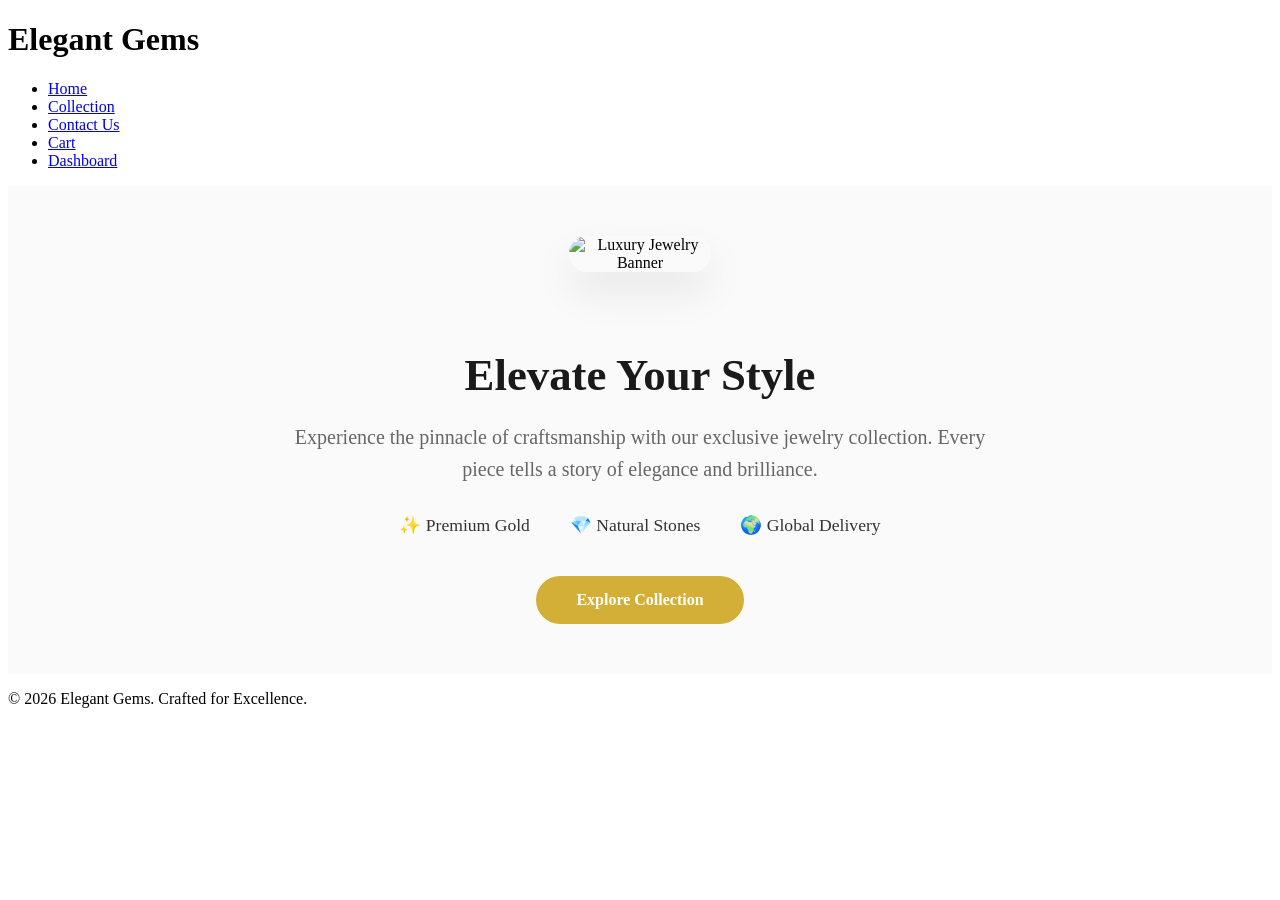
==== index.html @ a1daa178 "Update and rename home.html to index.html" ====
<!DOCTYPE html>
<html lang="en">
<head>
    <meta charset="UTF-8">
    <meta name="viewport" content="width=device-width, initial-scale=1.0">
    <title>Elegant Gems | Home</title>
    <link rel="stylesheet" href="style.css">
    <style>
        
        .home-layout {
            display: flex;
            flex-direction: column; 
            align-items: center;    
            text-align: center;     
            padding: 50px 20px;
            background-color: #fafafa; 
        }

        
        .home-image img {
            max-width: 85%;         
            height: auto;
            border-radius: 60px;    
            box-shadow: 0 20px 40px rgba(0,0,0,0.08); 
            margin-bottom: 40px;   
        }

        
        .home-text h2 {
            font-size: 2.8rem;
            color: #1a1a1a;
            margin-bottom: 20px;
            font-family: 'Playfair Display', serif; 
        }

        .home-text p {
            font-size: 1.25rem;
            color: #666;
            max-width: 700px;
            margin: 0 auto 30px;
            line-height: 1.6;
        }

        
        .promise-list {
            list-style: none;
            padding: 0;
            display: flex;
            justify-content: center;
            gap: 40px;
            margin-bottom: 40px;
        }

        .promise-list li {
            font-size: 1.1rem;
            color: #333;
            font-weight: 500;
        }

     
        .shop-btn {
            display: inline-block;
            padding: 15px 40px;
            background-color: #d4af37; 
            color: white;
            text-decoration: none;
            border-radius: 30px;
            font-weight: bold;
            transition: transform 0.3s ease;
        }

        .shop-btn:hover {
            transform: scale(1.05); 
            background-color: #c4a02e;
        }
    </style>
</head>
<body>

    <header>
        <h1>Elegant Gems</h1>
        <nav>
            <ul>
                <li><a href="home.html">Home</a></li>
                <li><a href="product.html">Collection</a></li>
                <li><a href="contact.html">Contact Us</a></li>
                <li><a href="cart.php">Cart</a></li>
                <li><a href="admin.html">Dashboard</a></li>
            </ul>
        </nav>
    </header>

    <main class="home-layout">
        <div class="home-image">
            <img src="images/home.jpg" alt="Luxury Jewelry Banner">
        </div>

        <div class="home-text">
            <h2>Elevate Your Style</h2>
            <p>Experience the pinnacle of craftsmanship with our exclusive jewelry collection. Every piece tells a story of elegance and brilliance.</p>
            
            <ul class="promise-list">
                <li>✨ Premium Gold</li>
                <li>💎 Natural Stones</li>
                <li>🌍 Global Delivery</li>
            </ul>

            <a href="product.html" class="shop-btn">Explore Collection</a>
        </div>
    </main>

    <footer>
        <p>&copy; 2026 Elegant Gems. Crafted for Excellence.</p>
    </footer>

</body>
</html>
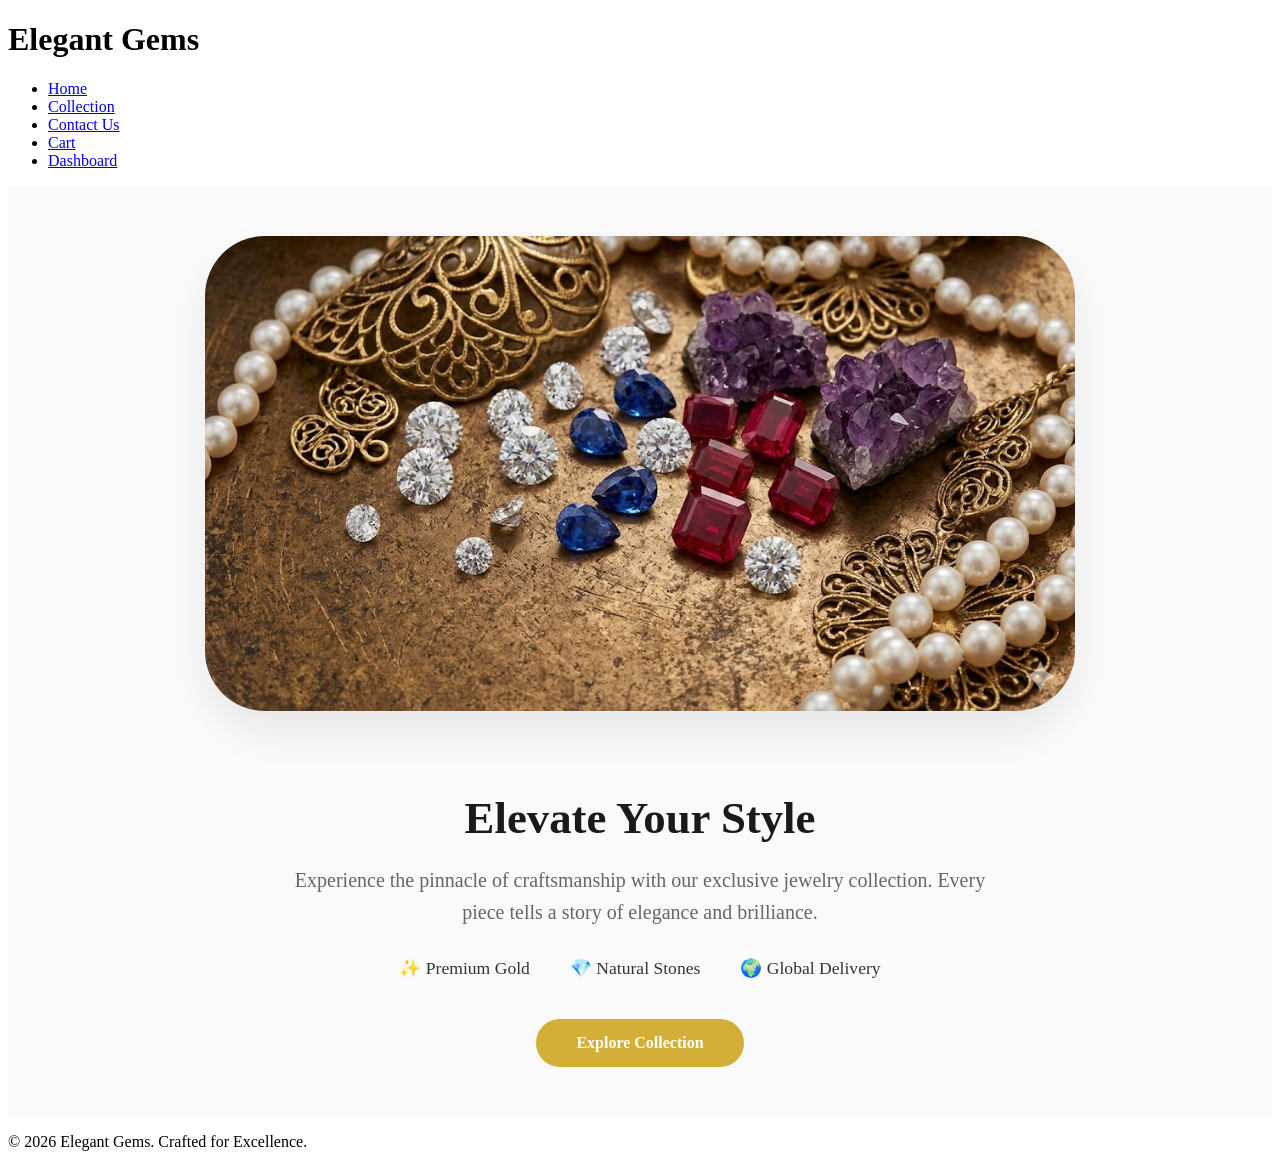
==== commit 6205236d: "Fix HTML encoding issues in index.html" ====
--- a/index.html
+++ b/index.html
@@ -81,7 +81,7 @@
         <h1>Elegant Gems</h1>
         <nav>
             <ul>
-                <li><a href="home.html">Home</a></li>
+                <li><a href="index.html">Home</a></li>
                 <li><a href="product.html">Collection</a></li>
                 <li><a href="contact.html">Contact Us</a></li>
                 <li><a href="cart.php">Cart</a></li>
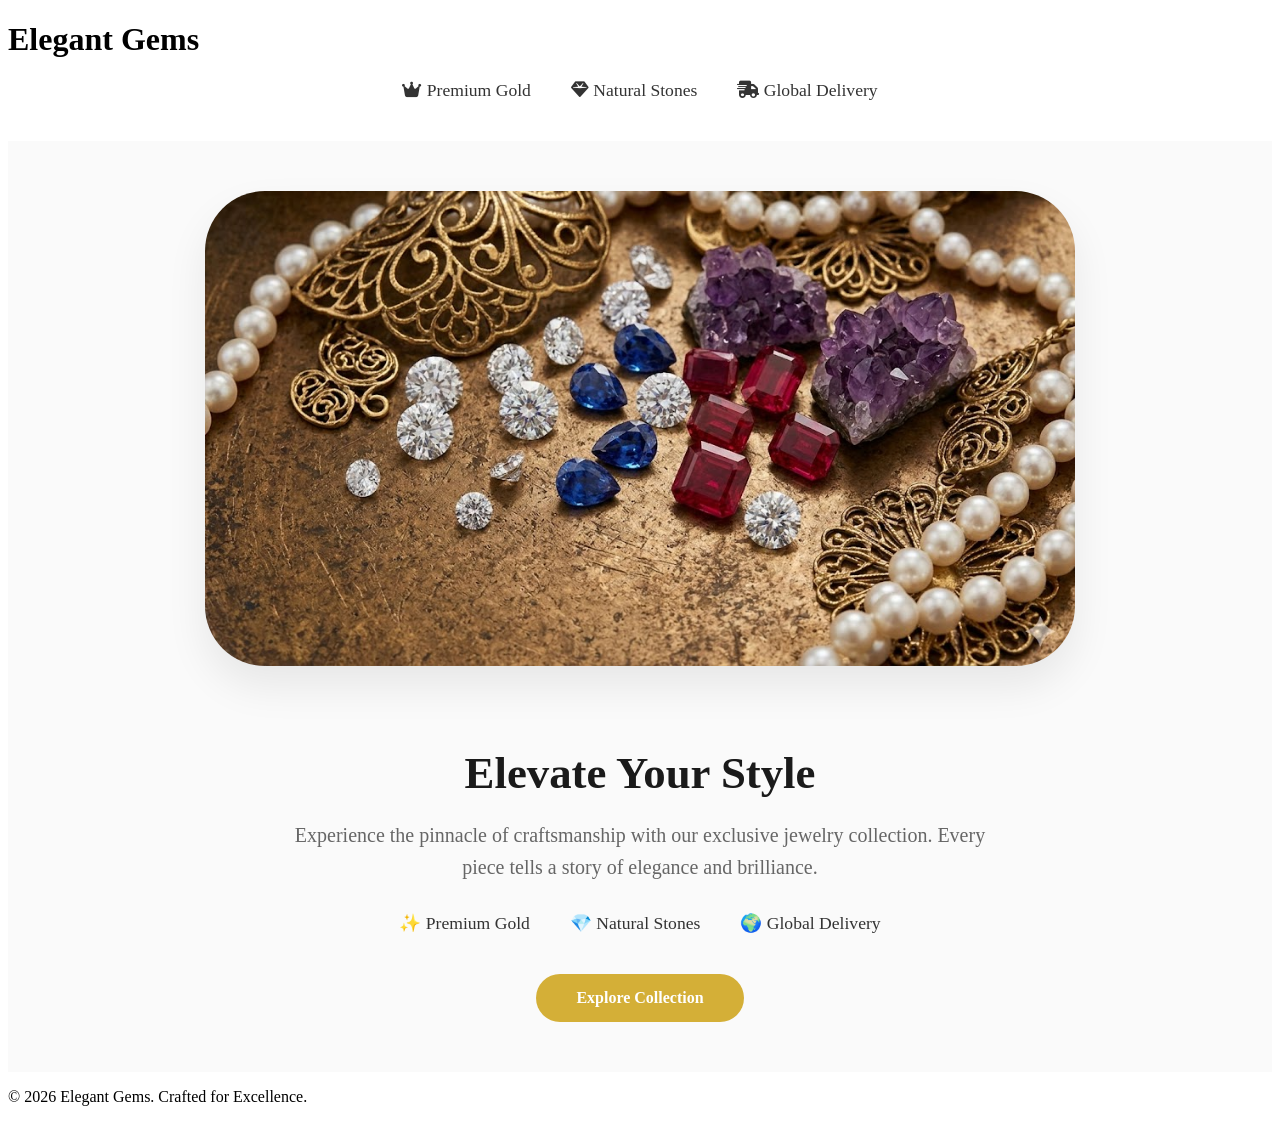
==== commit a0ad9c7b: "Update index.html" ====
--- a/index.html
+++ b/index.html
@@ -1,6 +1,7 @@
 <!DOCTYPE html>
 <html lang="en">
 <head>
+    <link rel="stylesheet" href="https://cdnjs.cloudflare.com/ajax/libs/font-awesome/6.5.1/css/all.min.css">
     <meta charset="UTF-8">
     <meta name="viewport" content="width=device-width, initial-scale=1.0">
     <title>Elegant Gems | Home</title>
@@ -80,13 +81,12 @@
     <header>
         <h1>Elegant Gems</h1>
         <nav>
-            <ul>
-                <li><a href="index.html">Home</a></li>
-                <li><a href="product.html">Collection</a></li>
-                <li><a href="contact.html">Contact Us</a></li>
-                <li><a href="cart.php">Cart</a></li>
-                <li><a href="admin.html">Dashboard</a></li>
-            </ul>
+          
+            <ul class="promise-list">
+                 <li><i class="fas fa-crown"></i> Premium Gold</li>
+                 <li><i class="fas fa-gem"></i> Natural Stones</li>
+                 <li><i class="fas fa-shipping-fast"></i> Global Delivery</li>
+          </ul>
         </nav>
     </header>
 
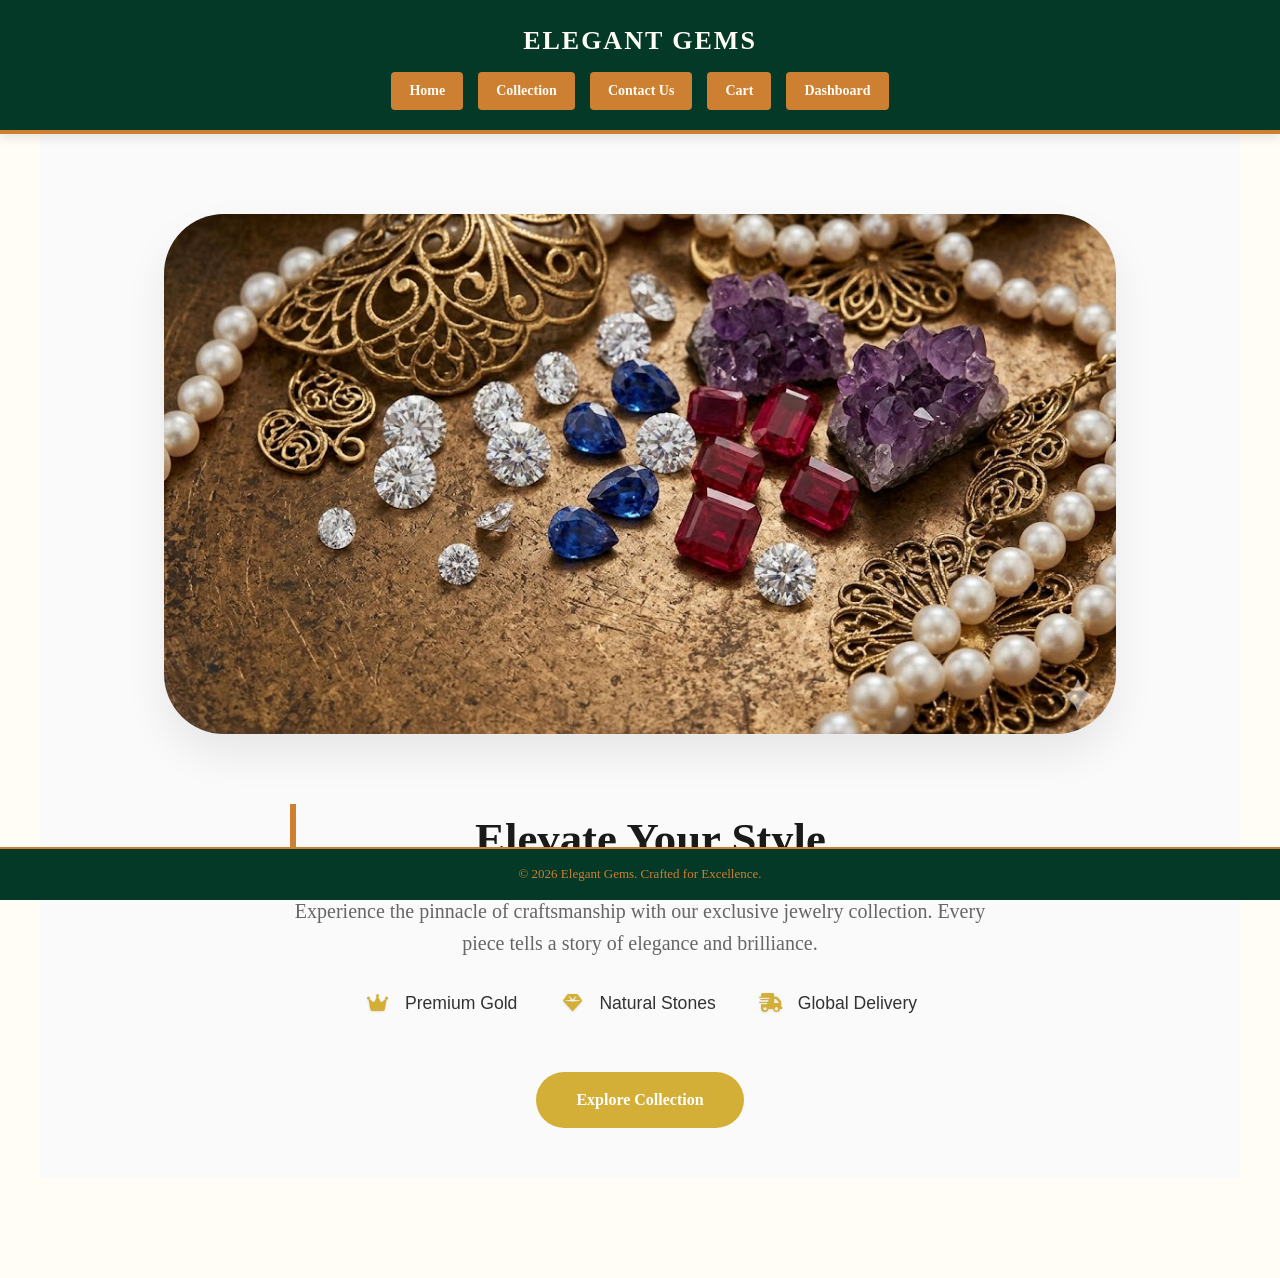
==== commit 24a5b1fd: "Update index.html" ====
--- a/index.html
+++ b/index.html
@@ -81,12 +81,13 @@
     <header>
         <h1>Elegant Gems</h1>
         <nav>
-          
-            <ul class="promise-list">
-                 <li><i class="fas fa-crown"></i> Premium Gold</li>
-                 <li><i class="fas fa-gem"></i> Natural Stones</li>
-                 <li><i class="fas fa-shipping-fast"></i> Global Delivery</li>
-          </ul>
+            <ul>
+                <li><a href="index.html">Home</a></li>
+                <li><a href="product.html">Collection</a></li>
+                <li><a href="contact.html">Contact Us</a></li>
+                <li><a href="cart.php">Cart</a></li>
+                <li><a href="admin.html">Dashboard</a></li>
+            </ul>
         </nav>
     </header>
 
@@ -100,10 +101,10 @@
             <p>Experience the pinnacle of craftsmanship with our exclusive jewelry collection. Every piece tells a story of elegance and brilliance.</p>
             
             <ul class="promise-list">
-                <li>✨ Premium Gold</li>
-                <li>💎 Natural Stones</li>
-                <li>🌍 Global Delivery</li>
-            </ul>
+    <li><i class="fas fa-crown"></i> Premium Gold</li>
+    <li><i class="fas fa-gem"></i> Natural Stones</li>
+    <li><i class="fas fa-shipping-fast"></i> Global Delivery</li>
+</ul>
 
             <a href="product.html" class="shop-btn">Explore Collection</a>
         </div>
--- a/style.css
+++ b/style.css
@@ -0,0 +1,271 @@
+
+
+* {
+    margin: 0;
+    padding: 0;
+    box-sizing: border-box;
+}
+
+body {
+    font-family: 'Playfair Display', serif;
+    background-color: #fffdf5;
+    color: #2c3e50;
+    line-height: 1.6;
+    padding-bottom: 100px; 
+}
+/* تنسيق القائمة العام */
+.promise-list {
+    list-style: none;
+    padding: 0;
+    font-family: 'Arial', sans-serif;
+}
+
+.promise-list li {
+    display: flex;
+    align-items: center;
+    margin-bottom: 15px;
+    font-size: 1.1rem;
+    color: #333; /* لون النص */
+}
+
+/* تنسيق الأيقونات */
+.promise-list li i {
+    color: #D4AF37; /* لون ذهبي Metallic */
+    width: 30px; /* توحيد العرض لترتيب النص عمودياً */
+    font-size: 1.2rem;
+    margin-right: 12px;
+    text-align: center;
+    /* إضافة ظل خفيف للأيقونة لإعطائها عمق */
+    filter: drop-shadow(0px 1px 1px rgba(0,0,0,0.1));
+}
+
+/* تأثير عند تمرير الماوس (اختياري) */
+.promise-list li:hover i {
+    color: #B8860B;
+    transform: scale(1.1);
+    transition: all 0.3s ease;
+}
+
+/* ===== Header & Fixed Navigation ===== */
+
+header {
+    background-color: #043927;
+    color: #fffdf5;
+    padding: 20px 0;
+    text-align: center;
+    border-bottom: 4px solid #cd7f32;
+    box-shadow: 0 4px 10px rgba(0,0,0,0.1);
+    
+
+    position: sticky;
+    top: 0;
+    z-index: 1000;
+}
+
+
+header h1 {
+    letter-spacing: 2px;
+    text-transform: uppercase;
+    font-size: 26px;
+    margin-bottom: 10px;
+}
+
+nav ul {
+    list-style: none;
+    display: flex;
+    justify-content: center;
+    gap: 15px;
+    flex-wrap: wrap; 
+}
+
+nav ul li a {
+    color: #fffdf5;
+    text-decoration: none;
+    font-weight: bold;
+    padding: 8px 18px;
+    border-radius: 4px;
+    background-color: #cd7f32;
+    transition: all 0.3s ease;
+    font-size: 14px;
+    display: inline-block;
+}
+
+nav ul li a:hover {
+    background-color: #a66121;
+    transform: translateY(-2px);
+}
+
+
+
+.home-image {
+    display: flex;
+    justify-content: center;
+    width: 100%;
+    margin: 30px 0;
+    padding: 0 20px;
+}
+
+.home-image img {
+    max-width: 100%; /* لا تخرج عن حدود الشاشة */
+    width: 1000px;    /* نحدد عرضاً أقصى مناسباً */
+    height: 400px;   /* نحدد ارتفاعاً ثابتاً لمنع الحجم الضخم */
+    object-fit: cover; /* أهم خاصية: تقص الصورة لتناسب الحجم بدون تشويه */
+    border-radius: 15px;
+    box-shadow: 0 6px 20px rgba(0,0,0,0.15);
+}
+
+/* ===== Main Content Area ===== */
+
+main {
+    padding: 40px 20px;
+    max-width: 1200px;
+    margin: auto;
+}
+
+h2 {
+    color: #043927;
+    border-left: 6px solid #cd7f32;
+    padding-left: 15px;
+    margin-bottom: 35px;
+    font-size: 28px;
+}
+
+/* ===== Products Grid (صفحة المنتجات) ===== */
+
+.products {
+    display: flex;
+    flex-wrap: wrap; /* للسماح بنزول العناصر للسطر التالي إذا ضاق المكان */
+    justify-content: center;
+    gap: 30px;
+    margin-top: 20px;
+}
+
+.card {
+    width: 280px;
+    background-color: #ffffff;
+    border-radius: 12px;
+    padding: 15px;
+    text-align: center;
+    box-shadow: 0 8px 18px rgba(0,0,0,0.08);
+    transition: transform 0.3s ease, box-shadow 0.3s ease;
+    border: 1px solid #eee;
+}
+
+.card:hover {
+    transform: translateY(-8px);
+    box-shadow: 0 12px 25px rgba(0,0,0,0.15);
+}
+
+/* إصلاح حجم صور المنتجات داخل الكروت */
+.card img {
+    width: 100%;      /* تأخذ عرض الكارد بالكامل */
+    height: 220px;    /* ارتفاع ثابت وموحد لكل صور المنتجات */
+    object-fit: cover; /* الحفاظ على تناسق الأبعاد بدون تمطيط */
+    border-radius: 8px 8px 0 0;
+    margin-bottom: 15px;
+}
+
+.card h3 {
+    color: #043927;
+    font-size: 19px;
+    margin-bottom: 8px;
+}
+
+.card p {
+    font-size: 14px;
+    color: #7f8c8d;
+    margin-bottom: 10px;
+    height: 45px; /* ارتفاع ثابت للوصف لتوحيد حجم الكروت */
+    overflow: hidden; /* إخفاء النص الزائد */
+}
+
+.price {
+    display: block;
+    font-weight: bold;
+    color: #cd7f32;
+    font-size: 20px;
+    margin-bottom: 15px;
+}
+
+/* ===== Cart Specific Styles (صور السلة المصغرة) ===== */
+
+.cart-img {
+    width: 75px;      /* عرض صغير جداً ومناسب للسلة */
+    height: 75px;     /* ارتفاع متساوي */
+    object-fit: cover; /* الحفاظ على التناسب */
+    border-radius: 8px;
+    border: 1px solid #ddd;
+}
+
+/* ===== Tables (الآدمن والسلة) ===== */
+
+table {
+    width: 100%;
+    border-collapse: collapse;
+    background: #ffffff;
+    margin-top: 25px;
+    box-shadow: 0 5px 15px rgba(0,0,0,0.05);
+}
+
+th {
+    background-color: #043927;
+    color: #fffdf5;
+    padding: 18px;
+    text-transform: uppercase;
+    font-size: 13px;
+    letter-spacing: 1px;
+}
+
+td {
+    padding: 15px;
+    border-bottom: 1px solid #eee;
+    text-align: center;
+    vertical-align: middle; /* توسيط المحتوى عمودياً */
+}
+
+/* ===== Forms & Buttons ===== */
+
+input[type="text"], 
+input[type="email"], 
+input[type="number"], 
+textarea {
+    padding: 12px;
+    margin: 8px 0;
+    border: 1px solid #ccc;
+    border-radius: 4px;
+    width: 100%;
+    font-family: inherit;
+}
+
+button, input[type="submit"] {
+    background-color: #043927;
+    color: white;
+    border: none;
+    padding: 12px 25px;
+    cursor: pointer;
+    font-weight: bold;
+    border-radius: 4px;
+    transition: 0.3s;
+    font-family: inherit;
+    text-transform: uppercase;
+    letter-spacing: 1px;
+}
+
+button:hover, input[type="submit"]:hover {
+    background-color: #cd7f32;
+}
+
+/* ===== Footer ===== */
+
+footer {
+    position: fixed;
+    bottom: 0;
+    width: 100%;
+    background-color: #043927;
+    color: #cd7f32;
+    text-align: center;
+    padding: 15px;
+    font-size: 13px;
+    border-top: 2px solid #cd7f32;
+    z-index: 1000;
+}
